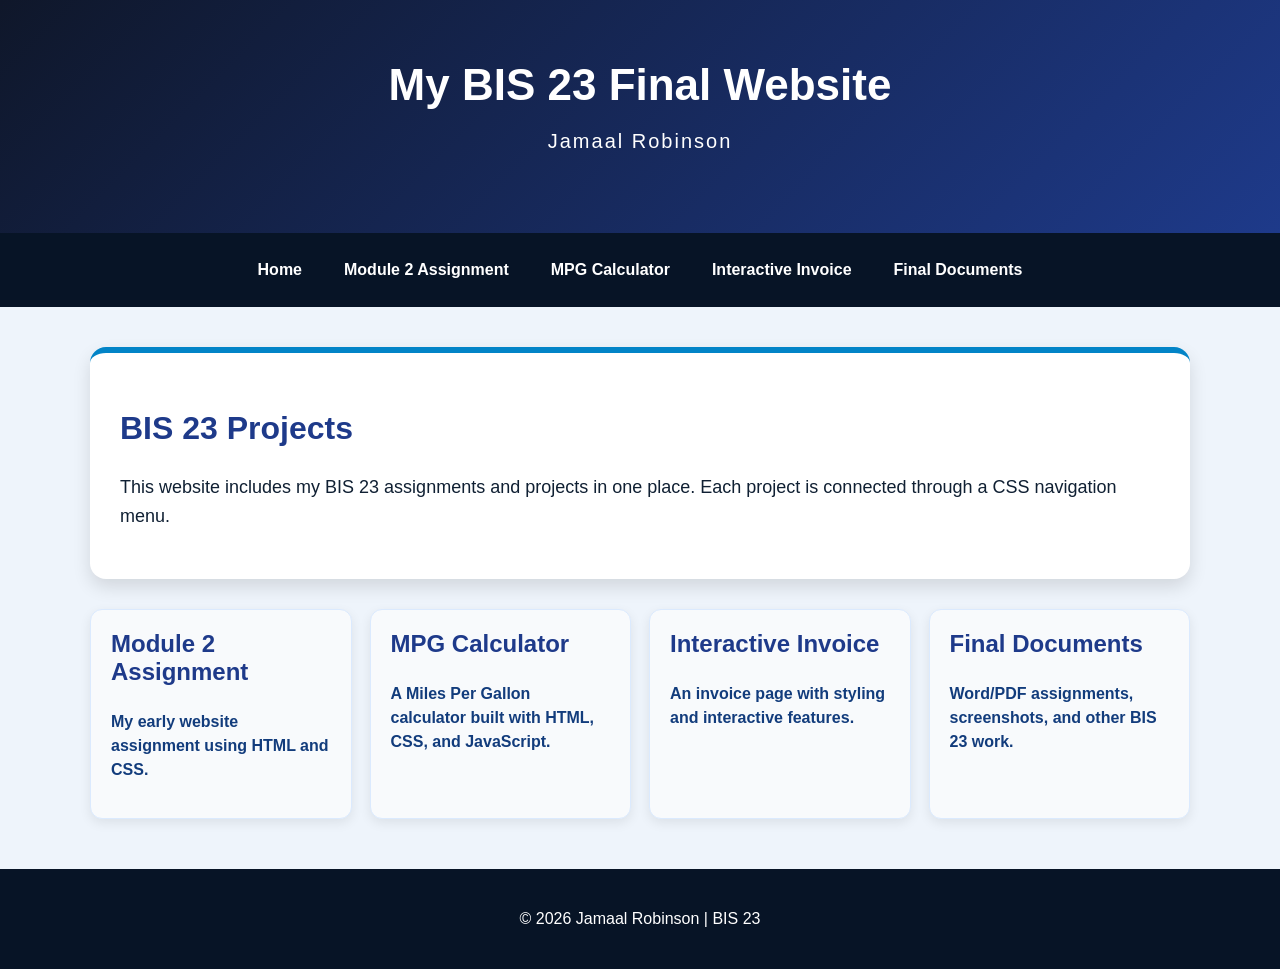
==== index.html @ 8c060f90 "Add files via upload" ====
<!DOCTYPE html>
<html lang="en">
<head>
  <meta charset="UTF-8">
  <meta name="viewport" content="width=device-width, initial-scale=1.0">
  <title>BIS 23 Final Website</title>
  <link rel="stylesheet" href="style.css">
</head>
<body>

  <header class="site-header">
    <h1>My BIS 23 Final Website</h1>
    <p>Jamaal Robinson</p>
  </header>

  <nav class="navbar">
    <a href="index.html">Home</a>
    <a href="BIS23_Module2Assignment/index.html">Module 2 Assignment</a>
    <a href="mpg-calculator/index.html">MPG Calculator</a>
    <a href="BIS23_Invoice_Interactive/index.html">Interactive Invoice</a>
    <a href="BIS 23 FinalDocuments/index.html">Final Documents</a>
  </nav>

  <main class="container">

    <section class="intro-card">
      <h2>BIS 23 Projects</h2>
      <p>
        This website includes my BIS 23 assignments and projects in one place.
        Each project is connected through a CSS navigation menu.
      </p>
    </section>

    <section class="project-grid">

      <a class="project-card" href="BIS23_Module2Assignment/index.html">
        <h3>Module 2 Assignment</h3>
        <p>My early website assignment using HTML and CSS.</p>
      </a>

      <a class="project-card" href="mpg-calculator/index.html">
        <h3>MPG Calculator</h3>
        <p>A Miles Per Gallon calculator built with HTML, CSS, and JavaScript.</p>
      </a>

      <a class="project-card" href="BIS23_Invoice_Interactive/index.html">
        <h3>Interactive Invoice</h3>
        <p>An invoice page with styling and interactive features.</p>
      </a>

      <a class="project-card" href="BIS 23 FinalDocuments/index.html">
        <h3>Final Documents</h3>
        <p>Word/PDF assignments, screenshots, and other BIS 23 work.</p>
      </a>

    </section>

  </main>

  <footer>
    <p>&copy; 2026 Jamaal Robinson | BIS 23</p>
  </footer>

</body>
</html>
---- style.css ----
* {
  box-sizing: border-box;
}

body {
  margin: 0;
  font-family: Arial, Helvetica, sans-serif;
  background: #eef4fb;
  color: #102033;
}

/* HEADER */
.site-header {
  background: linear-gradient(135deg, #0f172a, #1e3a8a);
  color: white;
  text-align: center;
  padding: 60px 20px;
}

.site-header h1 {
  margin: 0;
  font-size: 44px;
}

.site-header p {
  font-size: 20px;
  letter-spacing: 2px;
}

/* NAVIGATION */
.navbar {
  background: #071426;
  display: flex;
  justify-content: center;
  flex-wrap: wrap;
  gap: 10px;
  padding: 16px;
}

.navbar a {
  color: white;
  text-decoration: none;
  font-weight: bold;
  padding: 12px 16px;
  border-radius: 8px;
}

.navbar a:hover {
  background: #1e40af;
}

/* MAIN CONTENT */
.container {
  width: 90%;
  max-width: 1100px;
  margin: 40px auto;
}

.intro-card {
  background: white;
  padding: 30px;
  border-radius: 16px;
  box-shadow: 0 8px 18px rgba(0,0,0,0.12);
  margin-bottom: 30px;
  border-top: 6px solid #0284c7;
}

.intro-card h2 {
  color: #1e3a8a;
  font-size: 32px;
}

.intro-card p {
  font-size: 18px;
  line-height: 1.6;
}

/* PROJECT CARDS */
.project-grid {
  display: grid;
  grid-template-columns: repeat(2, 1fr);
  gap: 24px;
}

.project-card {
  background: white;
  padding: 28px;
  border-radius: 16px;
  text-decoration: none;
  color: #102033;
  box-shadow: 0 8px 18px rgba(0,0,0,0.12);
  transition: 0.3s;
  border-left: 6px solid #0284c7;
}

.project-card:hover {
  transform: translateY(-5px);
  background: #e0f2fe;
}

.project-card h3 {
  color: #1e3a8a;
  font-size: 24px;
  margin-top: 0;
}

.project-card p {
  font-size: 16px;
  line-height: 1.5;
}

/* FOOTER */
footer {
  text-align: center;
  padding: 25px;
  background: #071426;
  color: white;
  margin-top: 50px;
}

/* MOBILE */
@media (max-width: 700px) {
  .project-grid {
    grid-template-columns: 1fr;
  }

  .site-header h1 {
    font-size: 32px;
  }
}

.project-grid {
  display: grid;
  grid-template-columns: repeat(auto-fit, minmax(240px, 1fr));
  gap: 18px;
  margin-top: 30px;
}

.project-card {
  display: block;
  background: #f8fafc;
  color: #123c7c;
  text-decoration: none;
  font-weight: bold;
  padding: 20px;
  border-radius: 12px;
  border: 1px solid #dbeafe;
  box-shadow: 0 4px 12px rgba(0, 0, 0, 0.08);
  transition: 0.2s ease;
}

.project-card:hover {
  background: #dbeafe;
  transform: translateY(-3px);
}
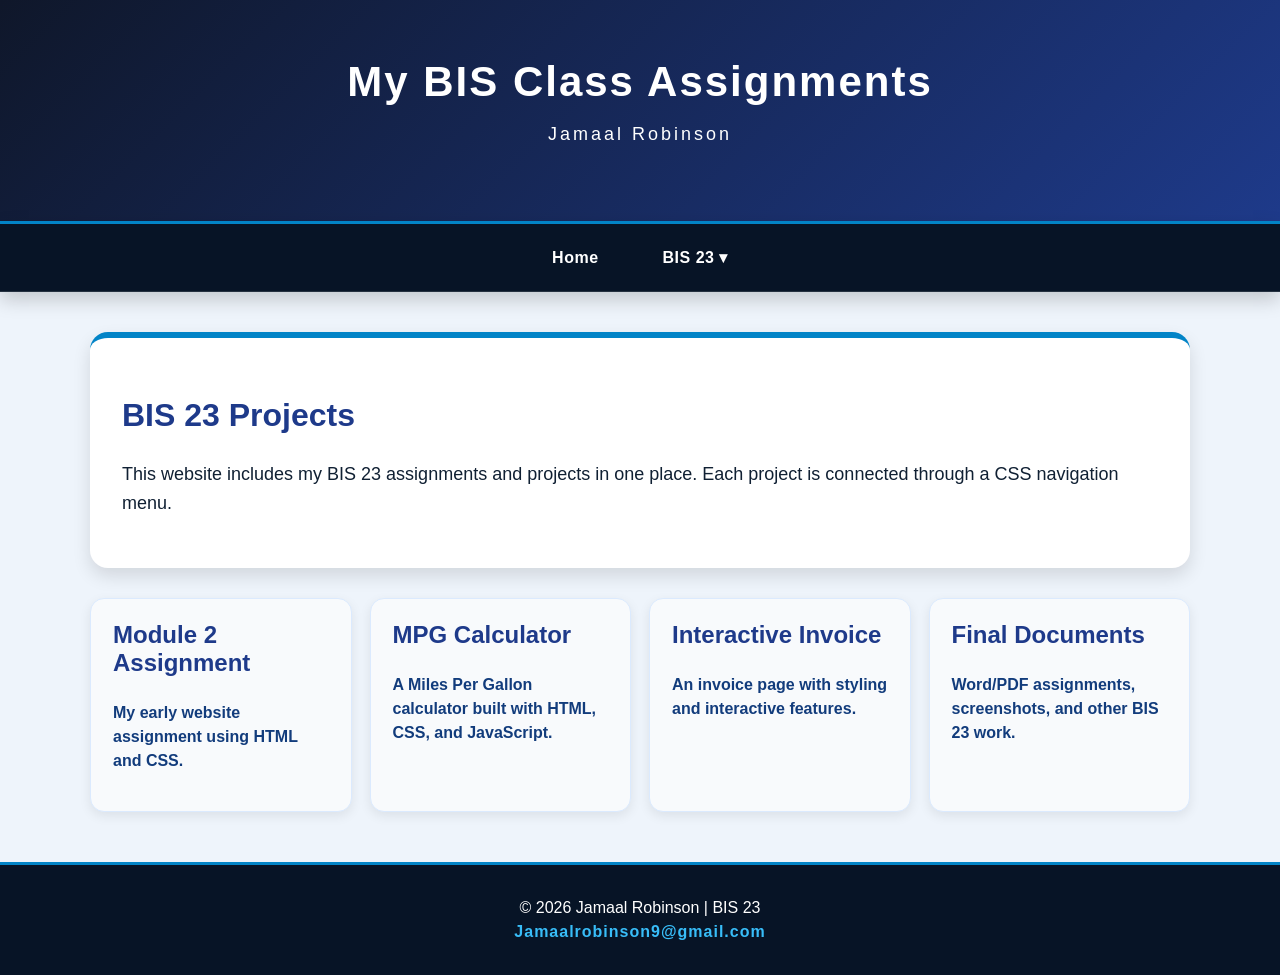
==== commit 56d49b49: "Update final website design and documents" ====
--- a/index.html
+++ b/index.html
@@ -9,17 +9,23 @@
 <body>
 
   <header class="site-header">
-    <h1>My BIS 23 Final Website</h1>
+    <h1>My BIS Class Assignments</h1>
     <p>Jamaal Robinson</p>
   </header>
 
   <nav class="navbar">
-    <a href="index.html">Home</a>
-    <a href="BIS23_Module2Assignment/index.html">Module 2 Assignment</a>
-    <a href="mpg-calculator/index.html">MPG Calculator</a>
-    <a href="BIS23_Invoice_Interactive/index.html">Interactive Invoice</a>
-    <a href="BIS 23 FinalDocuments/index.html">Final Documents</a>
-  </nav>
+  <a href="index.html">Home</a>
+
+  <div class="dropdown">
+    <button class="dropbtn">BIS 23 ▾</button>
+    <div class="dropdown-content">
+      <a href="BIS23_Module2Assignment/index.html">Module 2 Assignment</a>
+      <a href="mpg-calculator/index.html">MPG Calculator</a>
+      <a href="BIS23_Invoice_Interactive/index.html">Interactive Invoice</a>
+      <a href="BIS 23 FinalDocuments/index.html">Final Documents</a>
+    </div>
+  </div>
+</nav>
 
   <main class="container">
 
@@ -58,8 +64,9 @@
   </main>
 
   <footer>
-    <p>&copy; 2026 Jamaal Robinson | BIS 23</p>
-  </footer>
+  <p>&copy; 2026 Jamaal Robinson | BIS 23</p>
+  <p class="footer-email">Jamaalrobinson9@gmail.com</p>
+</footer>
 
 </body>
 </html>
--- a/style.css
+++ b/style.css
@@ -14,39 +14,105 @@
   background: linear-gradient(135deg, #0f172a, #1e3a8a);
   color: white;
   text-align: center;
-  padding: 60px 20px;
+  padding: 58px 20px;
 }
 
 .site-header h1 {
   margin: 0;
-  font-size: 44px;
+  font-size: 42px;
+  letter-spacing: 2px;
 }
 
 .site-header p {
-  font-size: 20px;
-  letter-spacing: 2px;
-}
-
-/* NAVIGATION */
+  font-size: 18px;
+  letter-spacing: 3px;
+}
+
+/* MODERN NAVIGATION */
 .navbar {
   background: #071426;
+  border-top: 3px solid #0284c7;
+  border-bottom: 1px solid rgba(255, 255, 255, 0.12);
   display: flex;
   justify-content: center;
+  align-items: center;
   flex-wrap: wrap;
-  gap: 10px;
-  padding: 16px;
-}
-
-.navbar a {
+  gap: 28px;
+  padding: 14px 20px;
+  box-shadow: 0 8px 18px rgba(0, 0, 0, 0.18);
+  position: relative;
+  z-index: 100;
+  min-height: 70px;
+}
+
+.navbar a,
+.dropbtn {
   color: white;
   text-decoration: none;
-  font-weight: bold;
-  padding: 12px 16px;
-  border-radius: 8px;
-}
-
-.navbar a:hover {
-  background: #1e40af;
+  font-size: 16px;
+  font-weight: 600;
+  letter-spacing: 0.5px;
+  padding: 10px 18px;
+  border-radius: 999px;
+  transition: all 0.25s ease;
+}
+
+.navbar a:hover,
+.dropbtn:hover {
+  background: rgba(2, 132, 199, 0.22);
+  box-shadow: inset 0 0 0 1px rgba(2, 132, 199, 0.7);
+}
+
+/* DROPDOWN NAV */
+.dropdown {
+  position: relative;
+  display: flex;
+  align-items: center;
+}
+
+.dropbtn {
+  background: transparent;
+  border: none;
+  cursor: pointer;
+  font-family: inherit;
+}
+
+/* DROPDOWN BOX */
+.dropdown-content {
+  display: none;
+  position: absolute;
+  top: 100%;
+  left: 50%;
+  transform: translateX(-50%);
+  background: white;
+  min-width: 270px;
+  border-radius: 14px;
+  overflow: hidden;
+  box-shadow: 0 14px 32px rgba(0, 0, 0, 0.22);
+  border: 1px solid rgba(2, 132, 199, 0.25);
+  z-index: 999;
+}
+
+/* DROPDOWN LINKS */
+.dropdown-content a {
+  display: block;
+  color: #071426;
+  padding: 14px 18px;
+  text-align: left;
+  font-size: 15px;
+  font-weight: 600;
+  border-radius: 0;
+}
+
+.dropdown-content a:hover {
+  background: #e0f2fe;
+  color: #1e3a8a;
+  padding-left: 24px;
+  box-shadow: none;
+}
+
+.dropdown:hover .dropdown-content {
+  display: block;
 }
 
 /* MAIN CONTENT */
@@ -58,8 +124,8 @@
 
 .intro-card {
   background: white;
-  padding: 30px;
-  border-radius: 16px;
+  padding: 32px;
+  border-radius: 18px;
   box-shadow: 0 8px 18px rgba(0,0,0,0.12);
   margin-bottom: 30px;
   border-top: 6px solid #0284c7;
@@ -76,59 +142,6 @@
 }
 
 /* PROJECT CARDS */
-.project-grid {
-  display: grid;
-  grid-template-columns: repeat(2, 1fr);
-  gap: 24px;
-}
-
-.project-card {
-  background: white;
-  padding: 28px;
-  border-radius: 16px;
-  text-decoration: none;
-  color: #102033;
-  box-shadow: 0 8px 18px rgba(0,0,0,0.12);
-  transition: 0.3s;
-  border-left: 6px solid #0284c7;
-}
-
-.project-card:hover {
-  transform: translateY(-5px);
-  background: #e0f2fe;
-}
-
-.project-card h3 {
-  color: #1e3a8a;
-  font-size: 24px;
-  margin-top: 0;
-}
-
-.project-card p {
-  font-size: 16px;
-  line-height: 1.5;
-}
-
-/* FOOTER */
-footer {
-  text-align: center;
-  padding: 25px;
-  background: #071426;
-  color: white;
-  margin-top: 50px;
-}
-
-/* MOBILE */
-@media (max-width: 700px) {
-  .project-grid {
-    grid-template-columns: 1fr;
-  }
-
-  .site-header h1 {
-    font-size: 32px;
-  }
-}
-
 .project-grid {
   display: grid;
   grid-template-columns: repeat(auto-fit, minmax(240px, 1fr));
@@ -142,8 +155,8 @@
   color: #123c7c;
   text-decoration: none;
   font-weight: bold;
-  padding: 20px;
-  border-radius: 12px;
+  padding: 22px;
+  border-radius: 14px;
   border: 1px solid #dbeafe;
   box-shadow: 0 4px 12px rgba(0, 0, 0, 0.08);
   transition: 0.2s ease;
@@ -152,4 +165,71 @@
 .project-card:hover {
   background: #dbeafe;
   transform: translateY(-3px);
+}
+
+.project-card h3 {
+  color: #1e3a8a;
+  font-size: 24px;
+  margin-top: 0;
+}
+
+.project-card p {
+  font-size: 16px;
+  line-height: 1.5;
+}
+
+/* DOCUMENT IMAGES */
+.doc-image {
+  width: 100%;
+  max-width: 900px;
+  display: block;
+  margin: 25px auto 0;
+  border-radius: 12px;
+  border: 1px solid #d6e0ee;
+  box-shadow: 0 8px 24px rgba(0, 0, 0, 0.12);
+}
+
+/* FOOTER */
+footer {
+  text-align: center;
+  padding: 28px 20px;
+  background: #071426;
+  color: white;
+  margin-top: 50px;
+  border-top: 3px solid #0284c7;
+}
+
+footer p {
+  margin: 6px 0;
+  font-size: 16px;
+}
+
+.footer-email {
+  color: #38bdf8;
+  font-weight: 600;
+  letter-spacing: 1px;
+}
+
+/* MOBILE */
+@media (max-width: 700px) {
+  .site-header h1 {
+    font-size: 32px;
+  }
+
+  .site-header p {
+    font-size: 16px;
+  }
+
+  .navbar {
+    gap: 10px;
+  }
+
+  .dropdown-content {
+    left: 50%;
+    min-width: 230px;
+  }
+
+  .intro-card {
+    padding: 24px;
+  }
 }
